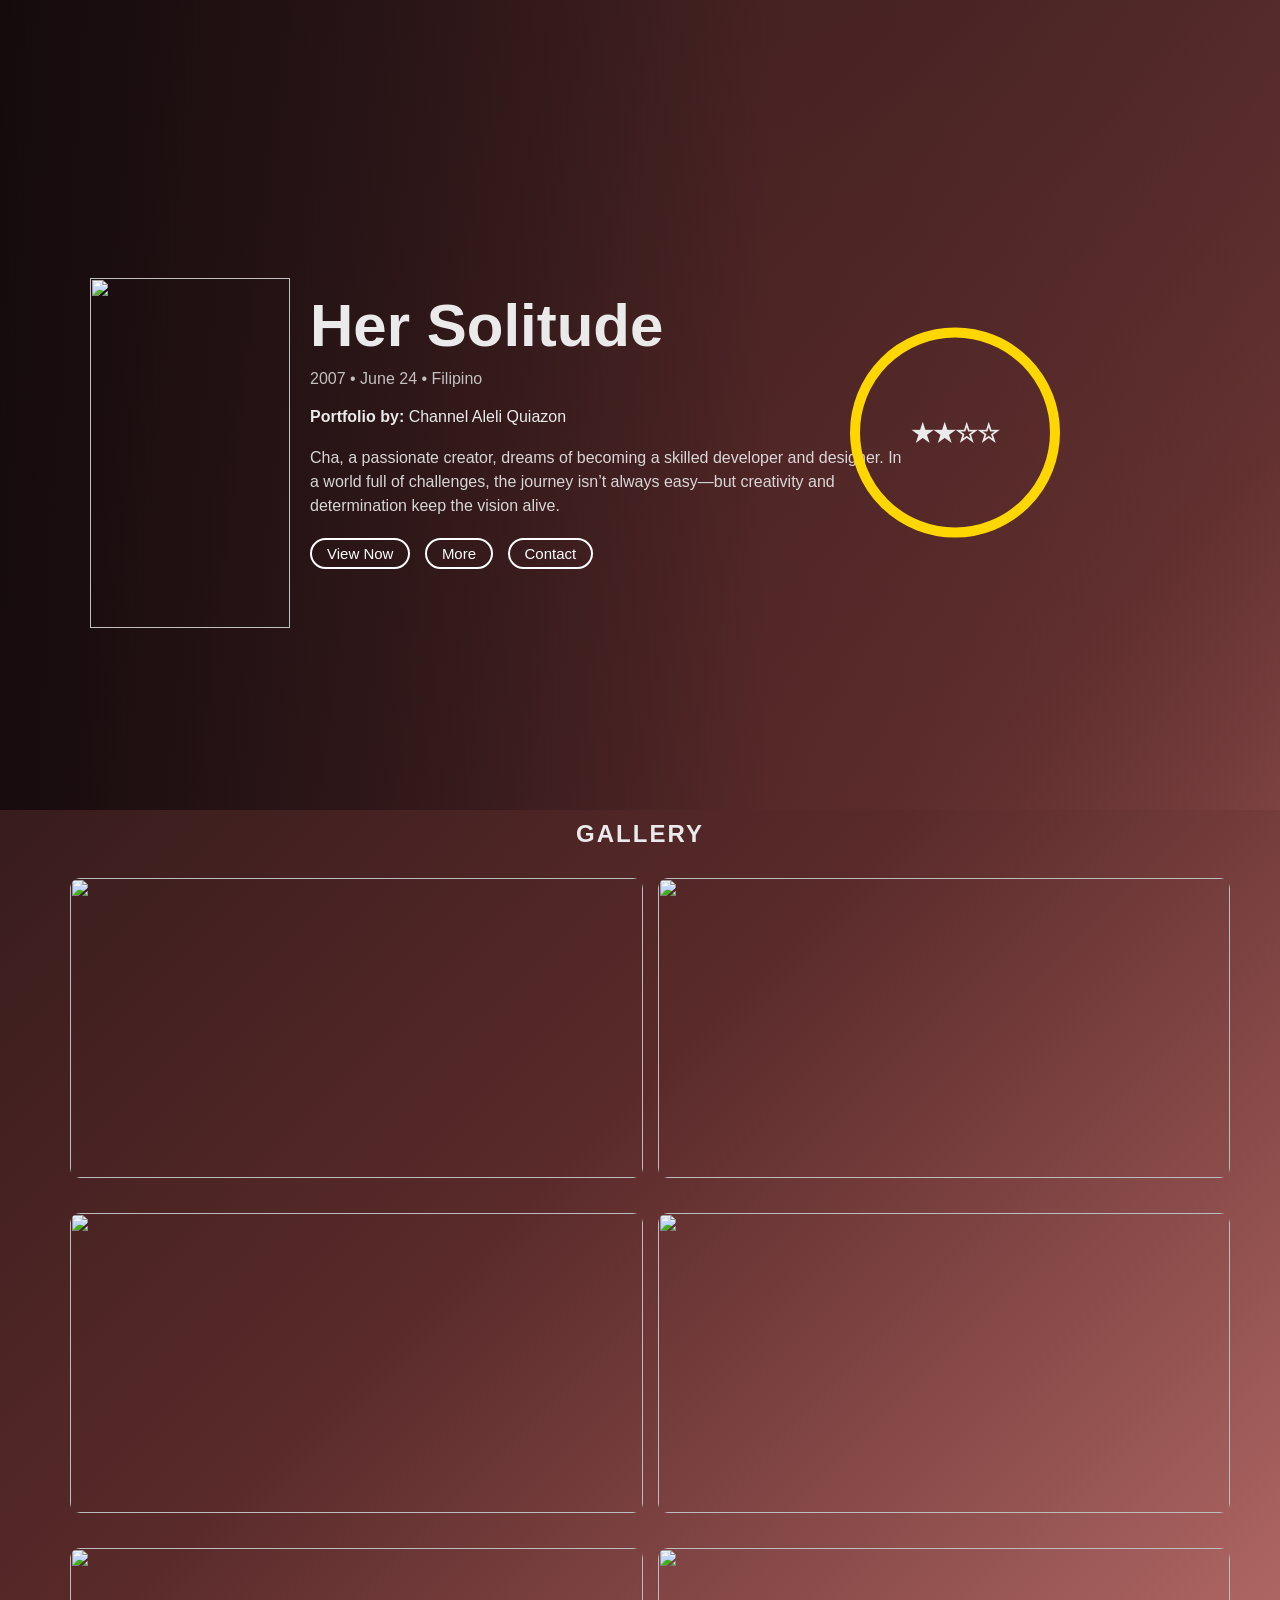
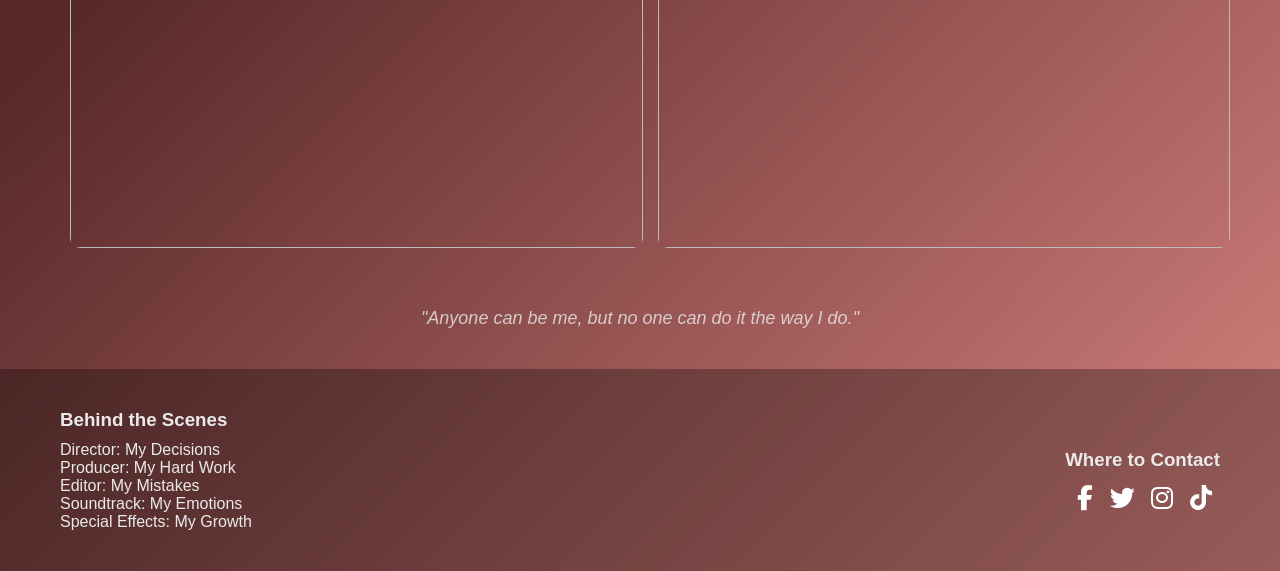
==== index.html @ 15e403bc "Add files via upload" ====
<!DOCTYPE html>
<html lang="en">
<head>
   
    <link rel="stylesheet" href="style.css">
    <title>Home</title>
    <link rel="stylesheet" href="https://cdnjs.cloudflare.com/ajax/libs/font-awesome/6.5.0/css/all.min.css">

</head>

<body>  

    <section class="Main">
    <div class="overlay"></div>
     <div class="side_image"></dib><img src="Pictures/banner.png" width="200px" height="350px"> </div>
    <div class="Main-content">     
       
        <div class="title">Her Solitude</div>
        <div class="subtitle">2007 • June 24 • Filipino</div>

        <p><strong>Portfolio by:</strong> Channel Aleli Quiazon</p>

        <p class="description">
        Cha, a passionate creator, dreams of becoming a skilled developer and designer.
        In a world full of challenges, the journey isn’t always easy—but creativity and determination keep the vision alive.
        </p>

        <div class="tags">
        <a href="Welcome.html"><button>View Now</button></a>
        <a href="More.html"><button>More</button></a>
        <a href="Contact.html"><button>Contact</button></a>
        </div>
    </div>

        <!-- This Section is AI Generated -->
    <div class="rating">
        <div class="circle">★★☆☆</div>
    </div>
    </section>


    <section class="gallery">
    <h2>GALLERY</h2>

    <div class="grid">
        <a href="Crochet.html"><img src="Pictures/crochet12.png"></a>
        <a href="Archive.html"><img src="Pictures/friends.png"></a>
        <a href="Achievements.html"><img src="Pictures/achievements.png"></a>
        <a href="Roblox.html"><img src="Pictures/roblox.png"></a>
        <a href="Secret.html"><img src="Pictures/dreams.png"></a>
        <a href="Skill.html"><img src="Pictures/skills.png"></a>
        

    </div>
    </section>


    <div class="quote">
    "Anyone can be me, but no one can do it the way I do."
    </div>

    <footer class="footer">
    <div class="cast">
        <h3>Behind the Scenes</h3>
        <p>Director: My Decisions   </p>
        <p>Producer: My Hard Work</p>
        <p>Editor: My Mistakes</p>
        <p>Soundtrack: My Emotions</p>
        <p>Special Effects: My Growth</p>
    </div>

    <div class="watch">
        <h3>Where to Contact</h3>
        <div class="watch-icons">
            <a href="https://web.facebook.com/aleli.quiazon.7"><i class="fa-brands fa-facebook-f"></i></a>
            <a href="https://x.com/"><i class="fa-brands fa-twitter"></i></a>
            <a href="https://www.instagram.com/ms.chaiss/"><i class="fa-brands fa-instagram"></i></a>
            <a href="https://www.tiktok.com/"><i class="fa-brands fa-tiktok"></i></a>
        </div>
    </div>
    </footer>
</body>
</html>
---- style.css ----
* {
  margin: 0;
  padding: 0;
  box-sizing: border-box;
  font-family: "Segoe UI", sans-serif;
}

body {
    background: linear-gradient(
    135deg,
    #1a0f10,
    #5a2a2a,
    #d7837f
  );
  color: #eaeaea;
}


.Main {
  position: relative;
  height: 90vh;
  background: url('Pictures/cover3.png') center/cover no-repeat;
  display: flex;
  align-items: center;
  padding: 60px;
}

.overlay {
  position: absolute;
  inset: 0;
 background: linear-gradient(
    to right,
    rgba(20, 10, 12, 0.92) 0%,
    rgba(40, 20, 22, 0.75) 30%,
    rgba(90, 42, 42, 0.45) 60%,
    rgba(215, 131, 127, 0.08) 100%
  );
}


.Main-content {
  position: relative;
  max-width: 600px;
  margin-left: 50px;
}
.side_image{
  position: relative;
  top: 50px;
  left: 30px;

}
.title {
  font-size: 55px;
  font-weight: bold;
  margin-bottom: 10px;
  margin-top: 50px;
}

.subtitle {
  opacity: 0.8;
  margin-bottom: 20px;
}

.description {
  margin: 20px 0;
  line-height: 1.5;
  opacity: 0.9;
}

.tags button {
  display: inline-block;
  border: 2px solid #fff;
  padding: 5px 15px;
  border-radius: 20px;
  margin-right: 10px;
  font-size: 12px;
  background-color: transparent;
  color: #fff;
  transition: .3s ease;
}

.tags button:hover{
    
    color: #fff;
    border: transparent;
    background-color: palevioletred;
}

.rating {
  position: absolute;
  right: 60px;
  top: 50%;
  transform: translateY(-50%);
  text-align: center;

}

.circle {
  width: 180px;
  height: 180px;
  border-radius: 50%;
  border: 10px solid gold;
  display: flex;
  align-items: center;
  justify-content: center;
  font-size: 22px;
  font-weight: bold;
  margin-right: 120px;
  margin-top: 55px;
}


.gallery {
  padding: 10px 60px;

}

.gallery h2 {
  margin-bottom: 20px;
  text-align: center;
  letter-spacing: 2px;
}

.grid {
  display: grid;
  grid-template-columns: repeat(2, 1fr);
  gap: 15px;
}

.grid img {
  width: 100%;
  height: 300px;
  object-fit: cover;
  border-radius: 10px;
  transition: 0.3s;

    filter: contrast(1.1) brightness(0.95) saturate(1.2);
}
.img-box::after {
  content: "";
  position: absolute;
  inset: 0;

  background: 
    linear-gradient(
      to bottom,
      rgba(255, 182, 193, 0.2),
      rgba(215, 131, 127, 0.4)
    ),
    url("https://www.transparenttextures.com/patterns/noise.png");

  opacity: 0.5;
  pointer-events: none;
}
.grid img:hover {
  transform: scale(1.02);
}


.quote {
  text-align: center;
  margin: 40px;
  font-size: 18px;
  font-style: italic;
  opacity: 0.8;
}


.footer {
  display: flex;
  justify-content: space-between;
  padding: 40px 60px;
  flex-wrap: wrap;
  background: rgba(0,0,0,0.3);
}

.footer h3 {
  margin-bottom: 10px;
}

.cast, .watch {
  max-width: 400px;
}

.watch-icons i {
    font-size: 25px;
    cursor: pointer;
    margin-top: 5px;
    margin-left: 12px;
    color: #fff;
}
.watch{
    margin-top: 40px;
}


@media (max-width: 1440px) {
  .grid {
    grid-template-columns: repeat(2, 1fr);
  }

  .grid img {
  width: 100%;
  height: 300px;
  object-fit: cover;
  border-radius: 10px;
  transition: 0.3s;
  margin: 10px;
}

.grid img:hover {
  transform: scale(1.05);
}

  .hero {
    padding: 30px;
  }

  .rating {
    position: absolute;
    right: 100px;
    top: 50%;
    transform: translateY(-50%);
    text-align: center;
 
  }

  .circle {
    width: 210px;
    height: 210px;
    border-radius: 50%;
    border: 10px solid gold;
    display: flex;
    align-items: center;
    justify-content: center;
    font-size: 25px;
    font-weight: bold;
    }

    .Main-content {
    position: relative;
    max-width: 600px;
    margin-left: 50px;
    
    }   

    .title {
  font-size: 60px;
  font-weight: bold;
  margin-bottom: 10px;
}

.tags button {
  display: inline-block;
  border: 2px solid #fff;
  padding: 5px 15px;
  border-radius: 20px;
  margin-right: 10px;
  font-size: 15px;
  background-color: transparent;
  color: #fff;
  transition: .3s ease;
}
}

@media (max-width: 768px) {

  .Main {
    flex-direction: column;
    justify-content: center;
    text-align: center;
    height: auto;
    padding: 50px 30px;
  }

  .side_image {
    position: relative;
    top: 0;
    left: 0;
    margin-bottom: 25px;
  }

  .side_image img {
    width: 220px;
    height: auto;
  }

  .Main-content {
    margin-left: 0;
    max-width: 100%;
    z-index: 2;
  }

  .title {
    font-size: 35px;
    margin-top: 0;
  }

  .subtitle {
    font-size: 15px;
  }

  .description {
    font-size: 15px;
    line-height: 1.7;
  }

  .tags {
    display: flex;
    justify-content: center;
    flex-wrap: wrap;
    gap: 10px;
    margin-top: 20px;
  }

  .tags button {
    font-size: 14px;
    padding: 8px 18px;
  }

  .rating {
    position: relative;
    right: 0;
    top: 0;
    transform: none;
    margin-top: 30px;
  }

  .circle {
    width: 80px;
    height: 80px;
    font-size: 18px;
    margin: auto;
  }

  .gallery {
    padding: 40px 30px;
  }

  .grid {
    grid-template-columns: repeat(2, 1fr);
    gap: 15px;
  }

  .grid img {
    height: 220px;
    margin: 0;
  }

  .quote {
    font-size: 16px;
    padding: 0 20px;
  }

  .footer {
    flex-direction: column;
    gap: 30px;
    text-align: center;
    padding: 40px 30px;
  }

  .cast,
  .watch {
    max-width: 100%;
  }

  .watch {
    margin-top: 0;
  }

  .watch-icons {
    display: flex;
    justify-content: center;
    gap: 15px;
  }

  .watch-icons i {
    margin-left: 0;
  }
}
@media (max-width: 1024px) {

  .Main {
    flex-direction: column;
    justify-content: center;
    text-align: center;
    height: auto;
    padding: 50px 30px;
  }

  .side_image {
    position: relative;
    top: 0;
    left: 0;
    margin-bottom: 25px;
  }

  .side_image img {
    width: 220px;
    height: auto;
  }

  .Main-content {
    margin-left: 0;
    max-width: 100%;
    z-index: 2;
  }

  .title {
    font-size: 35px;
    margin-top: 0;
  }

  .subtitle {
    font-size: 15px;
  }

  .description {
    font-size: 15px;
    line-height: 1.7;
  }

  .tags {
    display: flex;
    justify-content: center;
    flex-wrap: wrap;
    gap: 10px;
    margin-top: 20px;
  }

  .tags button {
    font-size: 14px;
    padding: 8px 18px;
  }

  .rating {
    position: relative;
    right: 0;
    top: 0;
    transform: none;
    margin-top: 30px;
  }

  .circle {
    width: 80px;
    height: 80px;
    font-size: 18px;
    margin: auto;
  }

  .gallery {
    padding: 40px 30px;
  }

  .grid {
    grid-template-columns: repeat(2, 1fr);
    gap: 15px;
  }

  .grid img {
    height: 220px;
    margin: 0;
  }

  .quote {
    font-size: 16px;
    padding: 0 20px;
  }

  .footer {
    flex-direction: column;
    gap: 30px;
    text-align: center;
    padding: 40px 30px;
  }

  .cast,
  .watch {
    max-width: 100%;
  }

  .watch {
    margin-top: 0;
  }

  .watch-icons {
    display: flex;
    justify-content: center;
    gap: 15px;
  }

  .watch-icons i {
    margin-left: 0;
  }
}
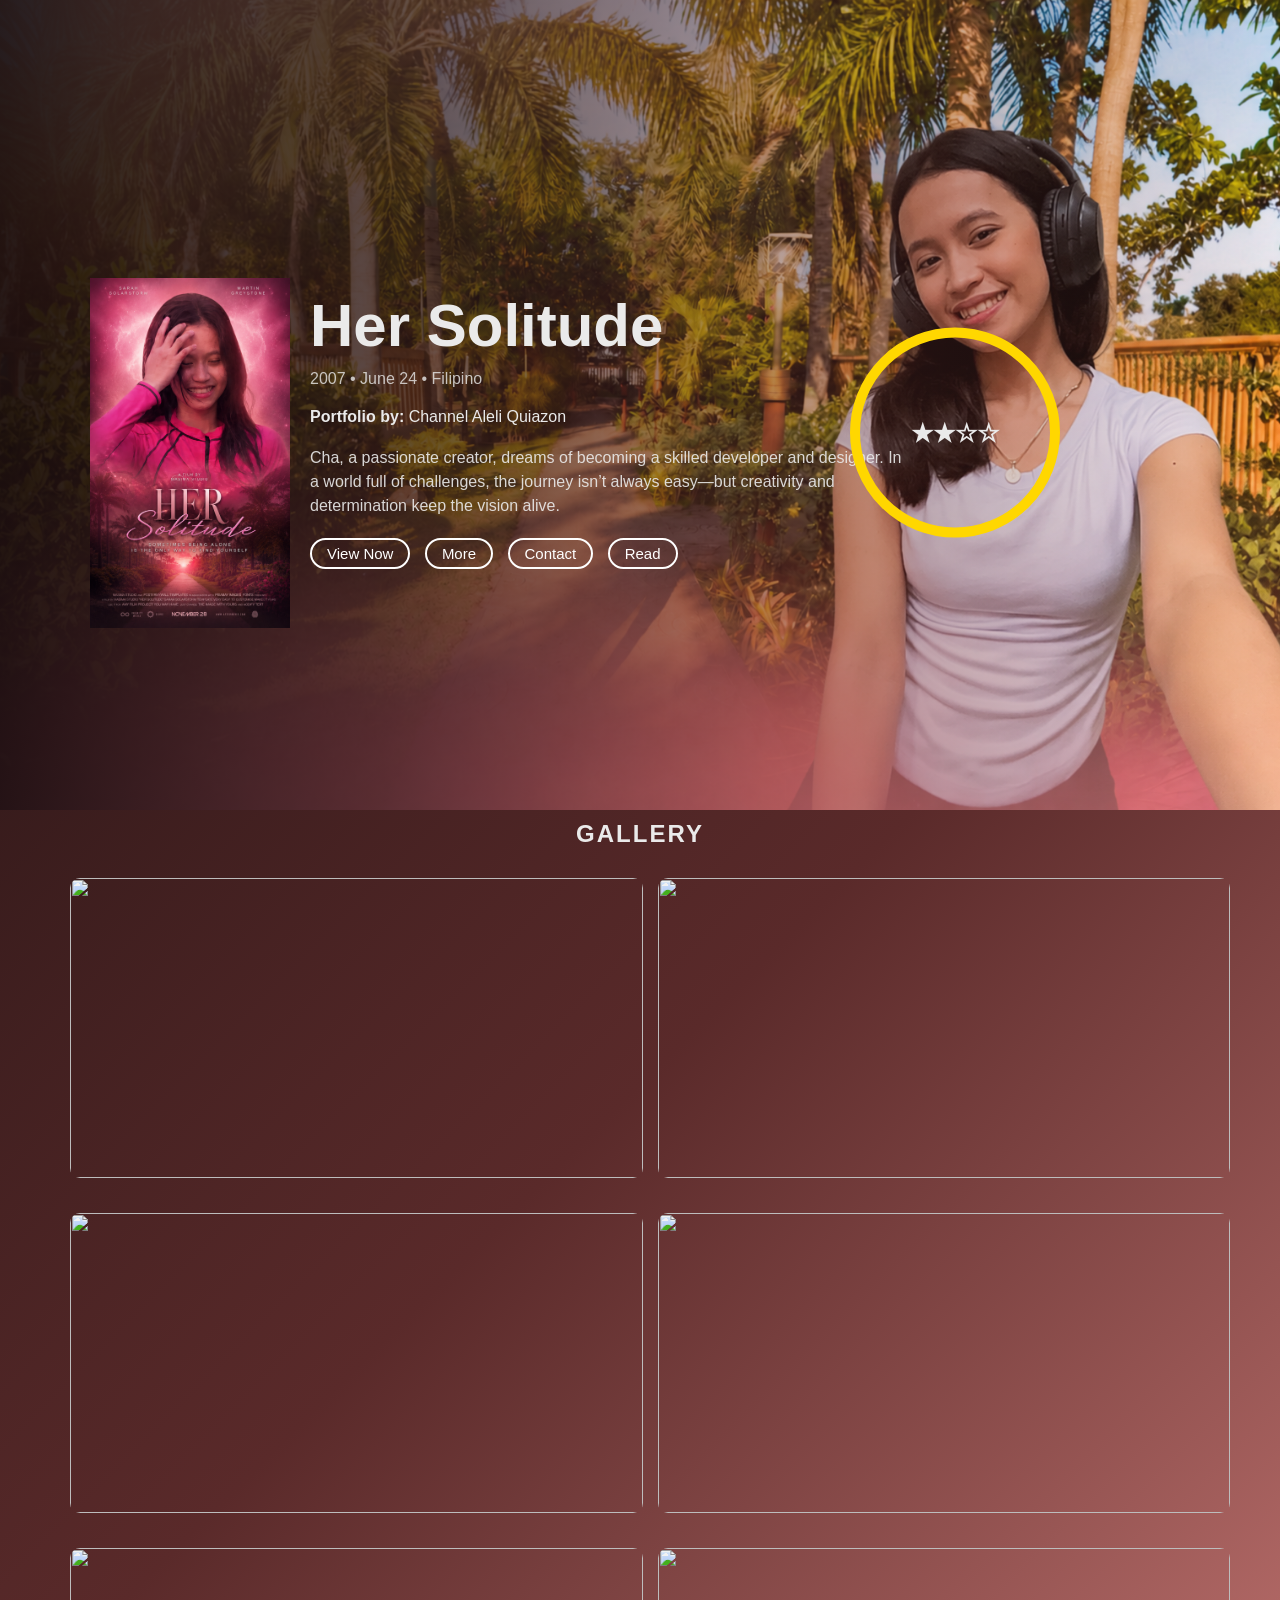
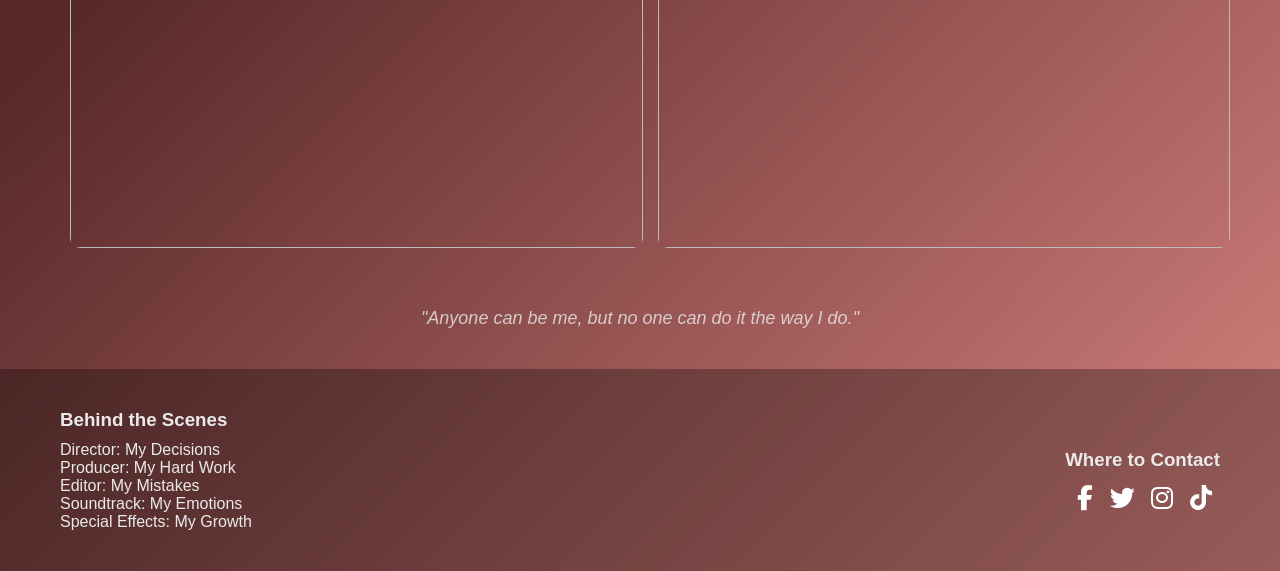
==== commit 524d2979: "Update index.html" ====
--- a/index.html
+++ b/index.html
@@ -29,6 +29,7 @@
         <a href="Welcome.html"><button>View Now</button></a>
         <a href="More.html"><button>More</button></a>
         <a href="Contact.html"><button>Contact</button></a>
+         <a href="readme.html"><button>Read</button></a>
         </div>
     </div>
 
@@ -80,4 +81,4 @@
     </div>
     </footer>
 </body>
-</html>+</html>
